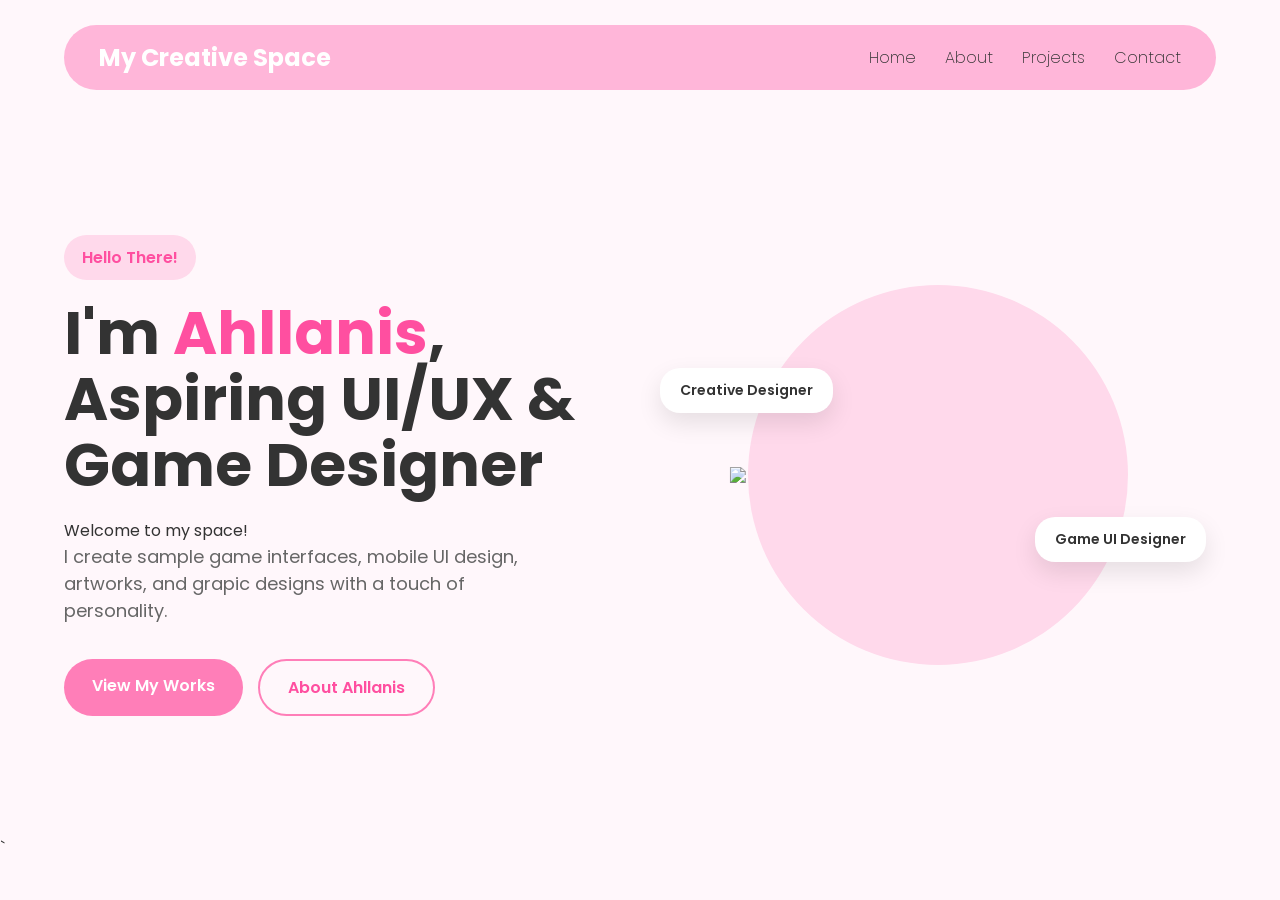
==== index.html @ ab9c7a9f "Update index.html" ====
<!DOCTYPE html>

<html lang="en">
<head>
    <meta charset="UTF-8">
    <meta name="viewport" content="width=device-width, initial-scale=1.0">
    <title>Ahllanis Portfolio</title>

<style>
    @import url('https://fonts.googleapis.com/css2?family=Poppins:wght@300;400;600;700&display=swap');

    *{
        margin:0;
        padding:0;
        box-sizing:border-box;
        font-family:'Poppins',sans-serif;
    }

    body{
        background:#fff7fb;
        color:#333;
    }


    nav{
        width:90%;
        margin:25px auto;
        background:#ffb6d9;
        border-radius:50px;
        padding:15px 35px;

        display:flex;
        justify-content:space-between;
        align-items:center;
    }

    .logo{
        font-size:24px;
        font-weight:650;
        color:#ffffff;
    }


    .nav-links a{
        text-decoration:none;
        color:#333;
        margin-left:25px;
        font-weight:200;
    }

    .nav-links a:hover{
        color:#ff4fa0;
    }


    .hero{
        width:90%;
        margin:auto;
        min-height:80vh;

        display:flex;
        align-items:center;
        justify-content:space-between;
        gap:40px;
    }

    .left{
        flex:1;
    }

    .tag{
        display:inline-block;
        background:#ffd9eb;
        color:#ff4fa0;
        padding:10px 18px;
        border-radius:30px;
        margin-bottom:20px;
        font-weight:600;
    }

    h1{
        font-size:60px;
        line-height:1.1;
        margin-bottom:20px;
    }

    .pink{
        color:#ff4fa0;
    }

    .description{
        font-size:18px;
        color:#666;
        margin-bottom:35px;
        max-width:500px;
    }

    .buttons{
        display:flex;
        gap:15px;
    }

    .btn{
        text-decoration:none;
        padding:14px 28px;
        border-radius:40px;
        font-weight:600;
        transition:0.3s;
    }

    .primary{
        background:#ff7eb8;
        color:white;
    }

    .primary:hover{
        background:#ff4fa0;
    }

    .secondary{
        border:2px solid #ff7eb8;
        color:#ff4fa0;
    }

    .secondary:hover{
        background:#ffd9eb;
    }


    .right{
        flex:1;
        display:flex;
        justify-content:center;
        position:relative;
    }

    .profile{
        width:420px;
        position:relative;
        bottom: 0;
        left: 1%;
        transform: translateX(-1%);
        z-index:10;
    }

    .circle{
        width:380px;
        height:380px;
        background:#ffd9eb;
        border-radius:50%;
        position:absolute;
        top: 50%;
        left: 50%;
        transform: translate(-50%, -50%);
        z-index:-1;
    }

    

    .floating-card{
        position:absolute;
        background:white;
        padding:12px 20px;
        border-radius:20px;
        box-shadow:0 10px 25px rgba(0,0,0,0.1);
        z-index:3;
        font-size:14px;
        font-weight:600;
    }

    .card1{
        top:50px;
        right:10px;
    }

    .card2{
        bottom:70px;
        left:0;
    }

    @media(max-width:900px){

        .hero{
            flex-direction:column-reverse;
            text-align:center;
            padding-top:40px;
        }

        h1{
            font-size:42px;
        }

        .description{
            margin:auto;
            margin-bottom:30px;
        }

        .buttons{
            justify-content:center;
        }

        .circle{
            width:280px;
            height:280px;
        }

        .profile{
            width:260px;
        }
    }

    @media (max-width: 768px){

nav{
    width:95%;
    margin:15px auto;
    padding:15px 15px;
    border-radius:35px;

    display:flex;
    flex-direction:column;
    align-items:center;
}

.logo{
    font-size:1.5rem;
    color:#ff4f9d;
    text-align:center;
    margin-bottom:15px;
}


.nav-links a{
    font-size:0.85rem;
    color:#333;
    margin-left:0;
}

.hero{
    flex-direction:column-reverse;
    text-align:center;
    padding-top:20px;
}

h1{
    font-size:2rem;
}

.description{
    font-size:0.95rem;
    max-width:100%;
}

.buttons{
    flex-direction:column;
    align-items:center;
}

.btn{
    width:220px;
}

.profile{
    width:230px;
    left:0;
    transform:none;
}

.circle{
    width:260px;
    height:260px;
}

.card1{
    top:20px;
    right:0;
    font-size:12px;
}

.card2{
    bottom:30px;
    left:0;
    font-size:12px;
}



.nav-links{
    background:#ffd9ea;
    border-radius:20px; 
    padding:12px 20px;
    
    display:flex;
    justify-content:center;
    align-items:center;
    gap:18px;

    width:85%;
    max-width:350px;
}

    }


   
   




</style>
</head>

<body>


<nav>

    <div class="logo">My Creative Space</div>

    <div class="nav-links">
        <a href="index.html">Home</a>
        <a href="about.html">About</a>
        <a href="projsnanis.html">Projects</a>
        <a href="contacts.html">Contact</a>
    </div>

</nav>

<section class="hero">

    <div class="left">

        <div class="tag"> Hello There!</div>

        <h1>
            I'm <span class="pink">Ahllanis</span>,<br>
            Aspiring UI/UX &<br>
            Game Designer
        </h1>
Welcome to my space! <p class="description">
            I create sample game interfaces, mobile UI design,
            artworks, and grapic designs with a touch
            of personality.
        </p>

        <div class="buttons">

            <a href="projsnanis.html" class="btn primary">
                View My Works
            </a>

            <a href="about.html" class="btn secondary">
                About Ahllanis
            </a>

        </div>

    </div>

    <div class="right">

        <div class="circle"></div>

        <img src="nanispfp.png" class="profile" width="300">

        <div class="floating-card card1">
            Game UI Designer
        </div>

        <div class="floating-card card2">
            Creative Designer
        </div>

    </div>

</section>
`

</body>
</html>
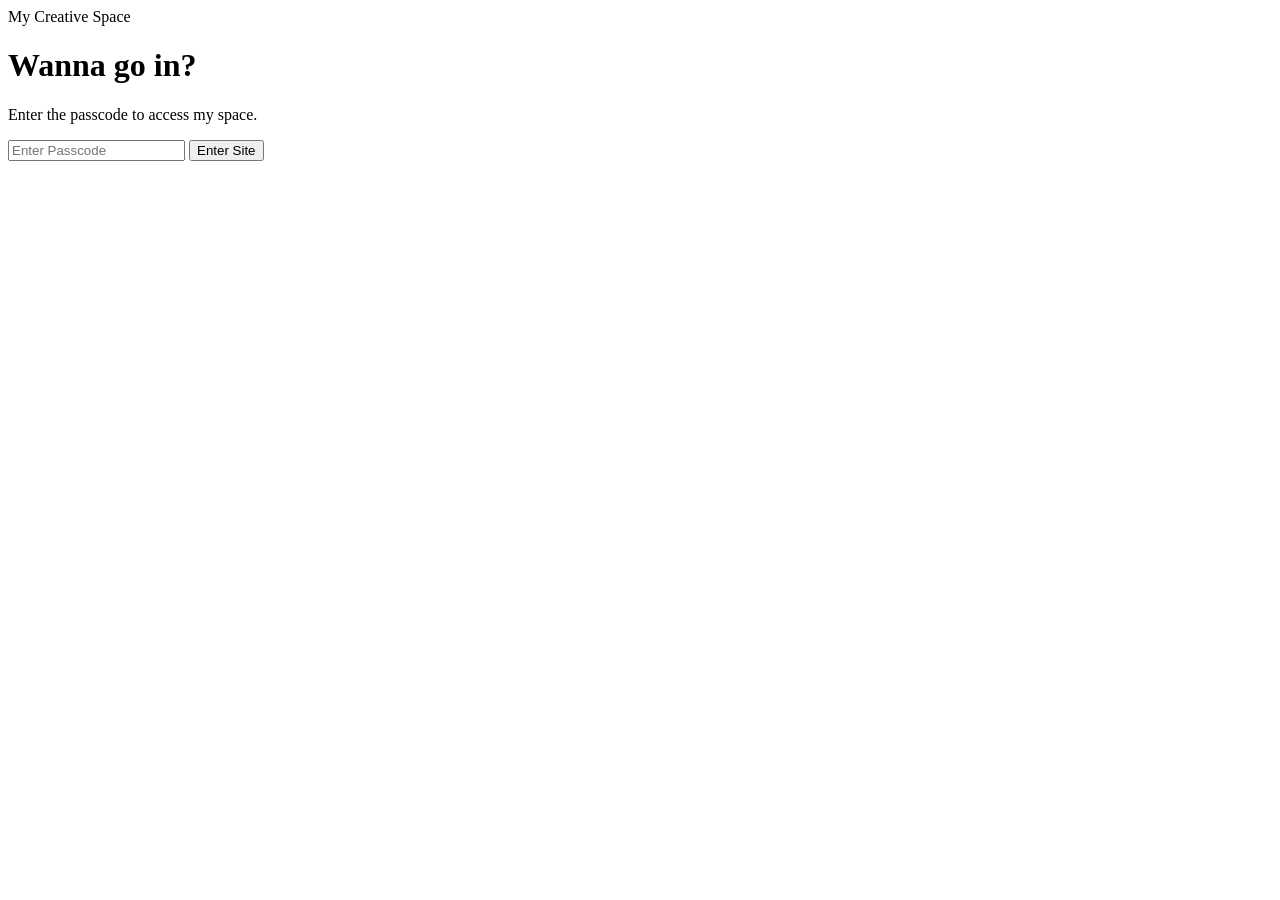
==== commit 6ed3610c: "Add files via upload" ====
--- a/index.html
+++ b/index.html
@@ -1,381 +1,99 @@
 <!DOCTYPE html>
-
 <html lang="en">
 <head>
-    <meta charset="UTF-8">
-    <meta name="viewport" content="width=device-width, initial-scale=1.0">
-    <title>Ahllanis Portfolio</title>
+<meta charset="UTF-8">
+<meta name="viewport" content="width=device-width, initial-scale=1.0">
 
-<style>
-    @import url('https://fonts.googleapis.com/css2?family=Poppins:wght@300;400;600;700&display=swap');
+<title>Login</title>
 
-    *{
-        margin:0;
-        padding:0;
-        box-sizing:border-box;
-        font-family:'Poppins',sans-serif;
-    }
+<link href="https://fonts.googleapis.com/css2?family=Poppins:wght@300;400;500;600;700&display=swap" rel="stylesheet">
 
-    body{
-        background:#fff7fb;
-        color:#333;
-    }
+<link rel="stylesheet" href="login.css">
+<window.location.href = "portfolio.html";>
 
-
-    nav{
-        width:90%;
-        margin:25px auto;
-        background:#ffb6d9;
-        border-radius:50px;
-        padding:15px 35px;
-
-        display:flex;
-        justify-content:space-between;
-        align-items:center;
-    }
-
-    .logo{
-        font-size:24px;
-        font-weight:650;
-        color:#ffffff;
-    }
-
-
-    .nav-links a{
-        text-decoration:none;
-        color:#333;
-        margin-left:25px;
-        font-weight:200;
-    }
-
-    .nav-links a:hover{
-        color:#ff4fa0;
-    }
-
-
-    .hero{
-        width:90%;
-        margin:auto;
-        min-height:80vh;
-
-        display:flex;
-        align-items:center;
-        justify-content:space-between;
-        gap:40px;
-    }
-
-    .left{
-        flex:1;
-    }
-
-    .tag{
-        display:inline-block;
-        background:#ffd9eb;
-        color:#ff4fa0;
-        padding:10px 18px;
-        border-radius:30px;
-        margin-bottom:20px;
-        font-weight:600;
-    }
-
-    h1{
-        font-size:60px;
-        line-height:1.1;
-        margin-bottom:20px;
-    }
-
-    .pink{
-        color:#ff4fa0;
-    }
-
-    .description{
-        font-size:18px;
-        color:#666;
-        margin-bottom:35px;
-        max-width:500px;
-    }
-
-    .buttons{
-        display:flex;
-        gap:15px;
-    }
-
-    .btn{
-        text-decoration:none;
-        padding:14px 28px;
-        border-radius:40px;
-        font-weight:600;
-        transition:0.3s;
-    }
-
-    .primary{
-        background:#ff7eb8;
-        color:white;
-    }
-
-    .primary:hover{
-        background:#ff4fa0;
-    }
-
-    .secondary{
-        border:2px solid #ff7eb8;
-        color:#ff4fa0;
-    }
-
-    .secondary:hover{
-        background:#ffd9eb;
-    }
-
-
-    .right{
-        flex:1;
-        display:flex;
-        justify-content:center;
-        position:relative;
-    }
-
-    .profile{
-        width:420px;
-        position:relative;
-        bottom: 0;
-        left: 1%;
-        transform: translateX(-1%);
-        z-index:10;
-    }
-
-    .circle{
-        width:380px;
-        height:380px;
-        background:#ffd9eb;
-        border-radius:50%;
-        position:absolute;
-        top: 50%;
-        left: 50%;
-        transform: translate(-50%, -50%);
-        z-index:-1;
-    }
-
-    
-
-    .floating-card{
-        position:absolute;
-        background:white;
-        padding:12px 20px;
-        border-radius:20px;
-        box-shadow:0 10px 25px rgba(0,0,0,0.1);
-        z-index:3;
-        font-size:14px;
-        font-weight:600;
-    }
-
-    .card1{
-        top:50px;
-        right:10px;
-    }
-
-    .card2{
-        bottom:70px;
-        left:0;
-    }
-
-    @media(max-width:900px){
-
-        .hero{
-            flex-direction:column-reverse;
-            text-align:center;
-            padding-top:40px;
-        }
-
-        h1{
-            font-size:42px;
-        }
-
-        .description{
-            margin:auto;
-            margin-bottom:30px;
-        }
-
-        .buttons{
-            justify-content:center;
-        }
-
-        .circle{
-            width:280px;
-            height:280px;
-        }
-
-        .profile{
-            width:260px;
-        }
-    }
-
-    @media (max-width: 768px){
-
-nav{
-    width:95%;
-    margin:15px auto;
-    padding:15px 15px;
-    border-radius:35px;
-
-    display:flex;
-    flex-direction:column;
-    align-items:center;
-}
-
-.logo{
-    font-size:1.5rem;
-    color:#ff4f9d;
-    text-align:center;
-    margin-bottom:15px;
-}
-
-
-.nav-links a{
-    font-size:0.85rem;
-    color:#333;
-    margin-left:0;
-}
-
-.hero{
-    flex-direction:column-reverse;
-    text-align:center;
-    padding-top:20px;
-}
-
-h1{
-    font-size:2rem;
-}
-
-.description{
-    font-size:0.95rem;
-    max-width:100%;
-}
-
-.buttons{
-    flex-direction:column;
-    align-items:center;
-}
-
-.btn{
-    width:220px;
-}
-
-.profile{
-    width:230px;
-    left:0;
-    transform:none;
-}
-
-.circle{
-    width:260px;
-    height:260px;
-}
-
-.card1{
-    top:20px;
-    right:0;
-    font-size:12px;
-}
-
-.card2{
-    bottom:30px;
-    left:0;
-    font-size:12px;
-}
-
-
-
-.nav-links{
-    background:#ffd9ea;
-    border-radius:20px; 
-    padding:12px 20px;
-    
-    display:flex;
-    justify-content:center;
-    align-items:center;
-    gap:18px;
-
-    width:85%;
-    max-width:350px;
-}
-
-    }
-
-
-   
-   
-
-
-
-
-</style>
 </head>
 
 <body>
 
+<div class="login-container">
 
-<nav>
-
-    <div class="logo">My Creative Space</div>
-
-    <div class="nav-links">
-        <a href="index.html">Home</a>
-        <a href="about.html">About</a>
-        <a href="projsnanis.html">Projects</a>
-        <a href="contacts.html">Contact</a>
+    <div class="ribbon">
+         My Creative Space 
     </div>
 
-</nav>
+    <div class="login-card">
 
-<section class="hero">
+        <h1>Wanna go in?</h1>
+        <p>Enter the passcode to access my space.</p>
 
-    <div class="left">
+        <input type="password" id="password" placeholder="Enter Passcode">
 
-        <div class="tag"> Hello There!</div>
+        <button id="enterBtn" onclick="checkPassword()">
+            Enter Site
+        </button>
 
-        <h1>
-            I'm <span class="pink">Ahllanis</span>,<br>
-            Aspiring UI/UX &<br>
-            Game Designer
-        </h1>
-Welcome to my space! <p class="description">
-            I create sample game interfaces, mobile UI design,
-            artworks, and grapic designs with a touch
-            of personality.
-        </p>
-
-        <div class="buttons">
-
-            <a href="projsnanis.html" class="btn primary">
-                View My Works
-            </a>
-
-            <a href="about.html" class="btn secondary">
-                About Ahllanis
-            </a>
-
-        </div>
+        <p id="error"></p>
 
     </div>
 
-    <div class="right">
+</div>
 
-        <div class="circle"></div>
 
-        <img src="nanispfp.png" class="profile" width="300">
+<script>
 
-        <div class="floating-card card1">
-            Game UI Designer
-        </div>
+function checkPassword(){
 
-        <div class="floating-card card2">
-            Creative Designer
-        </div>
+    let password =
+    document.getElementById("password").value;
 
-    </div>
+    if(password === "projsainteg"){
 
-</section>
-`
+        window.location.href = "index.html";
+
+    }else{
+
+        document.getElementById("error").innerHTML =
+        "Incorrect passcode.";
+
+    }
+
+}
+
+</script>
+
+<script>
+
+const passcode = document.getElementById("password");
+const enterBtn = document.getElementById("enterBtn");
+
+passcode.addEventListener("input", function(){
+
+    if(passcode.value.length >= 9){
+        enterBtn.classList.add("active");
+    }
+    else{
+        enterBtn.classList.remove("active");
+    }
+
+});
+
+function checkPassword(){
+
+    if(passcode.value.length < 8){
+        alert("Entry must be at least 11 characters!");
+        return;
+    }
+
+    if(passcode.value === "projsainteg"){
+        window.location.href = "index.html";
+    }
+    else{
+        alert("Wrong password! Try again hehe.");
+    }
+
+}
+
+</script>
 
 </body>
-</html>
+</html>
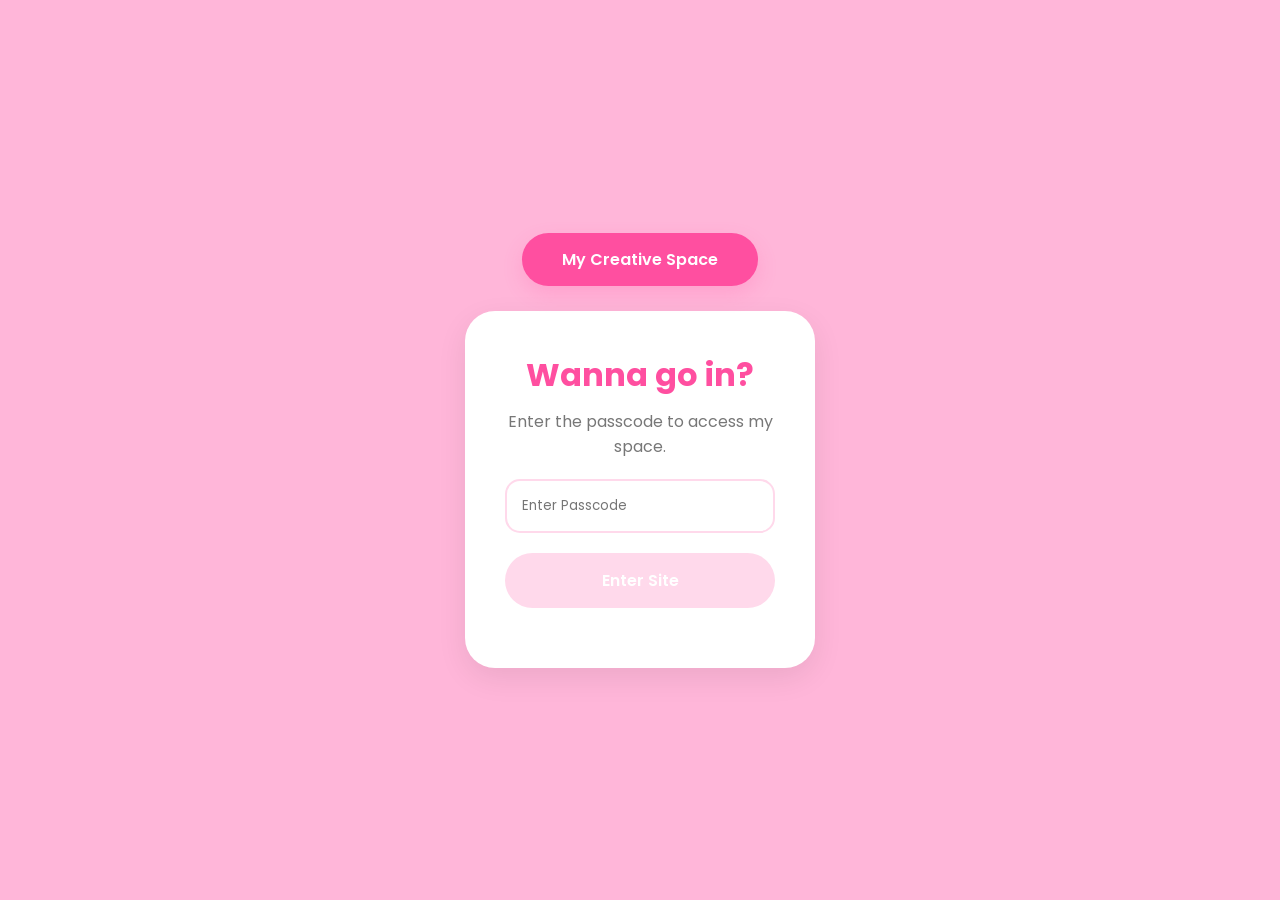
==== commit f7bff7c1: "Update index.html" ====
--- a/index.html
+++ b/index.html
@@ -8,8 +8,9 @@
 
 <link href="https://fonts.googleapis.com/css2?family=Poppins:wght@300;400;500;600;700&display=swap" rel="stylesheet">
 
-<link rel="stylesheet" href="login.css">
 <window.location.href = "portfolio.html";>
+    
+<link rel="stylesheet" href="index.css">
 
 </head>
 
@@ -96,4 +97,4 @@
 </script>
 
 </body>
-</html>+</html>
--- a/index.css
+++ b/index.css
@@ -0,0 +1,133 @@
+*{
+    margin:0;
+    padding:0;
+    box-sizing:border-box;
+    font-family:'Poppins',sans-serif;
+}
+
+body{
+    background:#ffb6d9;
+    min-height:100vh;
+
+    display:flex;
+    justify-content:center;
+    align-items:center;
+}
+
+.login-container{
+    text-align:center;
+}
+
+.ribbon{
+
+    background:#ff4fa0;
+    color:white;
+
+    padding:14px 40px;
+
+    border-radius:50px;
+
+    display:inline-block;
+
+    margin-bottom:25px;
+
+    font-weight:600;
+
+    box-shadow:0 8px 20px rgba(255,79,160,.2);
+}
+
+.login-card{
+
+    width:350px;
+
+    background:white;
+
+    padding:40px;
+
+    border-radius:30px;
+
+    box-shadow:0 10px 30px rgba(0,0,0,.08);
+}
+
+.login-card h1{
+
+    color:#ff4fa0;
+    margin-bottom:10px;
+}
+
+.login-card p{
+
+    color:#777;
+    margin-bottom:20px;
+}
+
+input{
+
+    width:100%;
+    padding:15px;
+
+    border:2px solid #ffd9eb;
+
+    border-radius:15px;
+
+    outline:none;
+
+    margin-bottom:20px;
+}
+
+input:focus{
+
+    border-color:#ff4fa0;
+}
+
+button{
+
+    width:100%;
+
+    padding:15px;
+
+    border:none;
+
+    border-radius:15px;
+
+    background:#ffb6d9;
+
+    color:white;
+
+    font-size:16px;
+
+    font-weight:600;
+
+    cursor:pointer;
+
+    transition:.3s;
+}
+
+button:hover{
+
+    background:#ff4fa0;
+}
+
+#error{
+
+    margin-top:15px;
+    color:#ff4fa0;
+    font-size:14px;
+}
+
+#enterBtn{
+    background:#ffd9eb;
+    color:white;
+    border:none;
+    padding:15px 30px;
+    border-radius:30px;
+    font-weight:600;
+    cursor:not-allowed;
+    transition:0.3s;
+}
+
+#enterBtn.active{
+    background:#ff4fa0;
+    cursor:pointer;
+    box-shadow:0 5px 15px rgba(255,79,160,0.3);
+}
